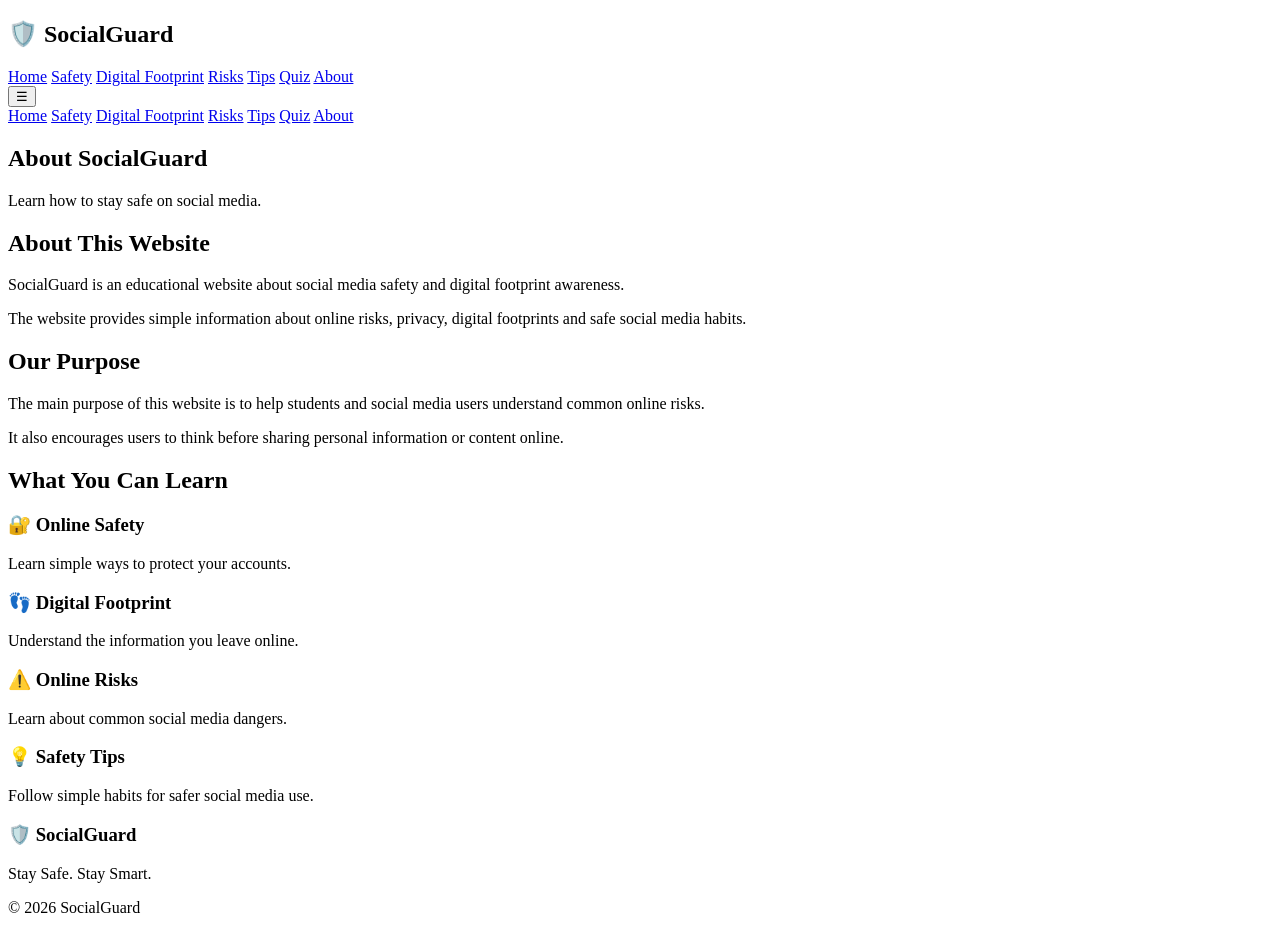
==== about.html @ 5045767b "Create about.html" ====
<!DOCTYPE html>
<html lang="en">

<head>
    <meta charset="UTF-8">
    <meta name="viewport" content="width=device-width, initial-scale=1.0">

    <title>About | SocialGuard</title>

    <link rel="stylesheet" href="css/about.css">
</head>

<body>

    <!-- Navbar -->
    <header class="navbar">

        <h2>🛡️ SocialGuard</h2>

        <nav>
            <a href="index.html">Home</a>
            <a href="safety.html">Safety</a>
            <a href="digital-footprint.html">Digital Footprint</a>
            <a href="risks.html">Risks</a>
            <a href="tips.html">Tips</a>
            <a href="quiz.html">Quiz</a>
            <a href="about.html">About</a>
        </nav>

        <button onclick="toggleMenu()">☰</button>

    </header>


    <!-- Mobile Menu -->
    <div id="mobileMenu">

        <a href="index.html">Home</a>
        <a href="safety.html">Safety</a>
        <a href="digital-footprint.html">Digital Footprint</a>
        <a href="risks.html">Risks</a>
        <a href="tips.html">Tips</a>
        <a href="quiz.html">Quiz</a>
        <a href="about.html">About</a>

    </div>


    <!-- Heading -->
    <section class="heading">

        <h1>About SocialGuard</h1>

        <p>
            Learn how to stay safe on social media.
        </p>

    </section>


    <!-- About -->
    <section class="about">

        <h2>About This Website</h2>

        <p>
            SocialGuard is an educational website about social media
            safety and digital footprint awareness.
        </p>

        <p>
            The website provides simple information about online risks,
            privacy, digital footprints and safe social media habits.
        </p>

    </section>


    <!-- Purpose -->
    <section class="purpose">

        <h2>Our Purpose</h2>

        <p>
            The main purpose of this website is to help students and
            social media users understand common online risks.
        </p>

        <p>
            It also encourages users to think before sharing personal
            information or content online.
        </p>

    </section>


    <!-- Topics -->
    <section class="topics">

        <h2>What You Can Learn</h2>

        <div class="topic">
            <h3>🔐 Online Safety</h3>
            <p>Learn simple ways to protect your accounts.</p>
        </div>

        <div class="topic">
            <h3>👣 Digital Footprint</h3>
            <p>Understand the information you leave online.</p>
        </div>

        <div class="topic">
            <h3>⚠️ Online Risks</h3>
            <p>Learn about common social media dangers.</p>
        </div>

        <div class="topic">
            <h3>💡 Safety Tips</h3>
            <p>Follow simple habits for safer social media use.</p>
        </div>

    </section>


    <!-- Footer -->
    <footer>

        <h3>🛡️ SocialGuard</h3>

        <p>Stay Safe. Stay Smart.</p>

        <p>© 2026 SocialGuard</p>

    </footer>


    <script src="js/script.js"></script>

</body>

</html>
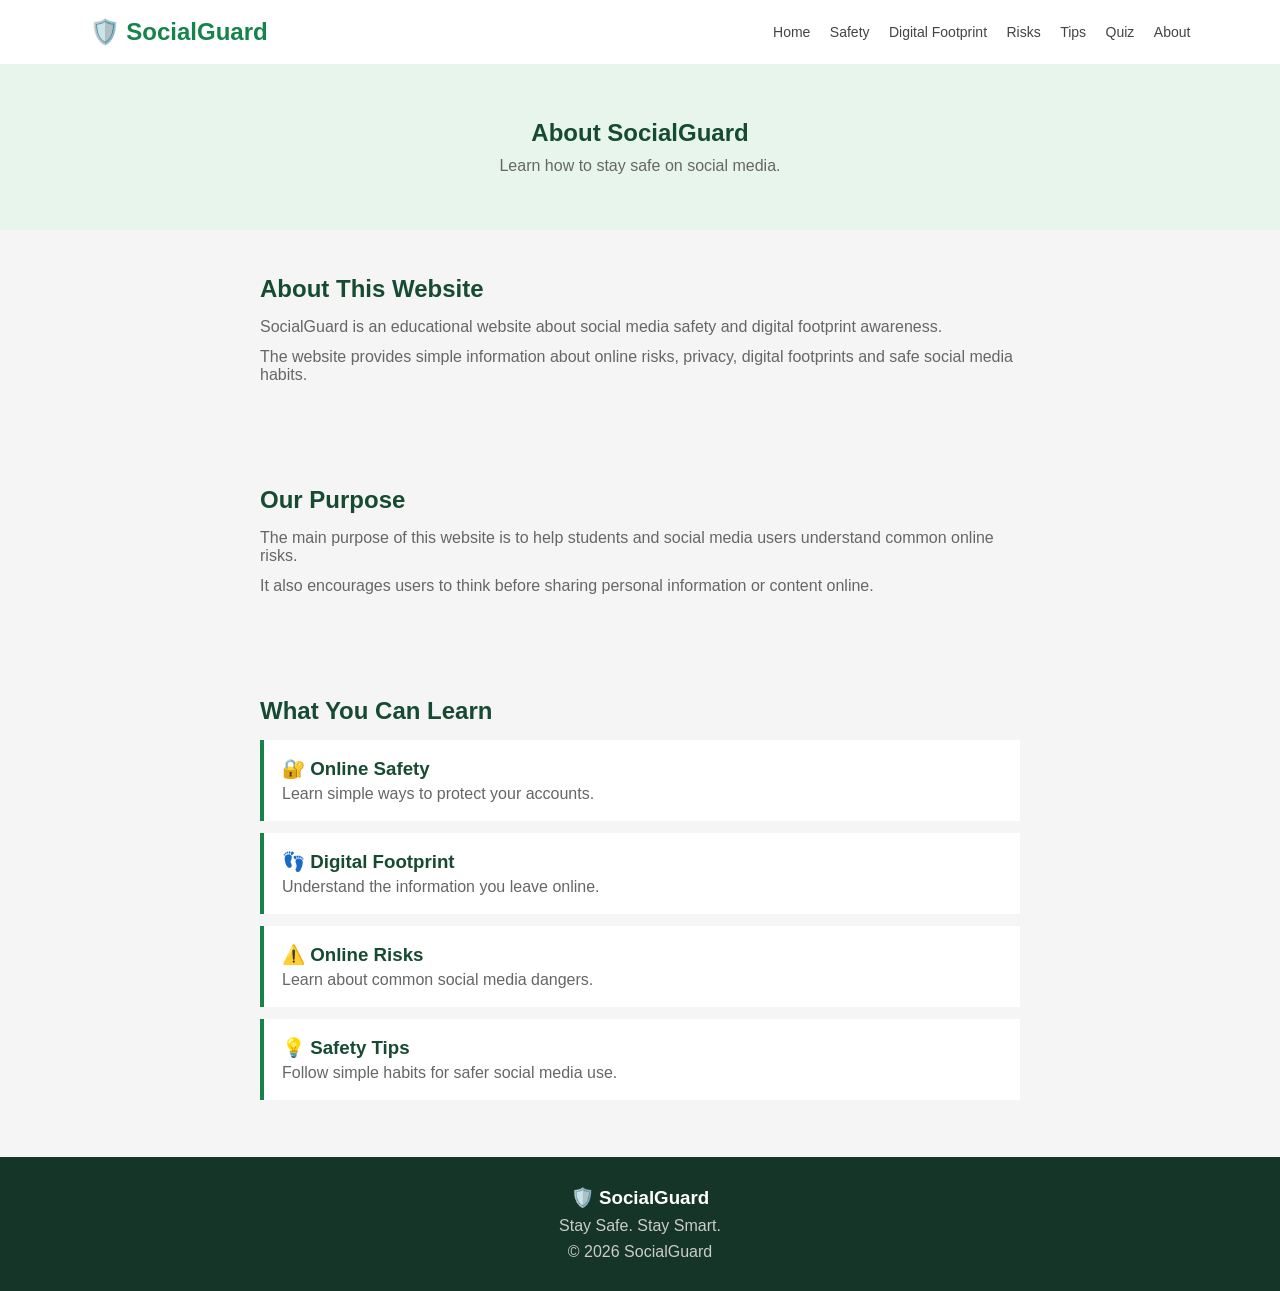
==== commit 37045b93: "Update about.html" ====
--- a/about.html
+++ b/about.html
@@ -7,7 +7,7 @@
 
     <title>About | SocialGuard</title>
 
-    <link rel="stylesheet" href="css/about.css">
+    <link rel="stylesheet" href="about.css">
 </head>
 
 <body>
@@ -134,7 +134,7 @@
     </footer>
 
 
-    <script src="js/script.js"></script>
+    <script src="script.js"></script>
 
 </body>
 
--- a/about.css
+++ b/about.css
@@ -0,0 +1,150 @@
+* {
+    margin: 0;
+    padding: 0;
+    box-sizing: border-box;
+}
+
+body {
+    font-family: Arial, sans-serif;
+    background: #f5f5f5;
+    color: #333;
+}
+
+/* Navbar */
+.navbar {
+    background: white;
+    padding: 18px 7%;
+    display: flex;
+    justify-content: space-between;
+    align-items: center;
+}
+
+.navbar h2 {
+    color: #16834b;
+}
+
+nav a {
+    color: #444;
+    text-decoration: none;
+    margin-left: 15px;
+    font-size: 14px;
+}
+
+nav a:hover {
+    color: #16834b;
+}
+
+.navbar button {
+    display: none;
+    border: none;
+    background: none;
+    font-size: 22px;
+}
+
+/* Mobile Menu */
+#mobileMenu {
+    display: none;
+    background: white;
+}
+
+#mobileMenu a {
+    display: block;
+    padding: 10px 7%;
+    color: #444;
+    text-decoration: none;
+    border-top: 1px solid #eee;
+}
+
+#mobileMenu.show {
+    display: block;
+}
+
+/* Heading */
+.heading {
+    text-align: center;
+    background: #e8f5ed;
+    padding: 55px 20px;
+}
+
+.heading h1 {
+    color: #164b32;
+    margin-bottom: 10px;
+}
+
+.heading p {
+    color: #666;
+}
+
+/* About */
+.about,
+.purpose,
+.topics {
+    max-width: 800px;
+    margin: auto;
+    padding: 45px 20px;
+}
+
+.about h2,
+.purpose h2,
+.topics h2 {
+    color: #164b32;
+    margin-bottom: 15px;
+}
+
+.about p,
+.purpose p {
+    color: #666;
+    margin-bottom: 12px;
+}
+
+/* Topics */
+.topic {
+    background: white;
+    padding: 18px;
+    margin: 12px 0;
+    border-left: 4px solid #16834b;
+}
+
+.topic h3 {
+    color: #164b32;
+    margin-bottom: 5px;
+}
+
+.topic p {
+    color: #666;
+}
+
+/* Footer */
+footer {
+    background: #153528;
+    color: white;
+    text-align: center;
+    padding: 30px;
+}
+
+footer p {
+    color: #ccc;
+    margin-top: 8px;
+}
+
+/* Mobile */
+@media (max-width: 700px) {
+
+    nav {
+        display: none;
+    }
+
+    .navbar button {
+        display: block;
+    }
+
+    .heading h1 {
+        font-size: 28px;
+    }
+
+    .about,
+    .purpose,
+    .topics {
+        padding: 35px 20px;
+    }
+}
